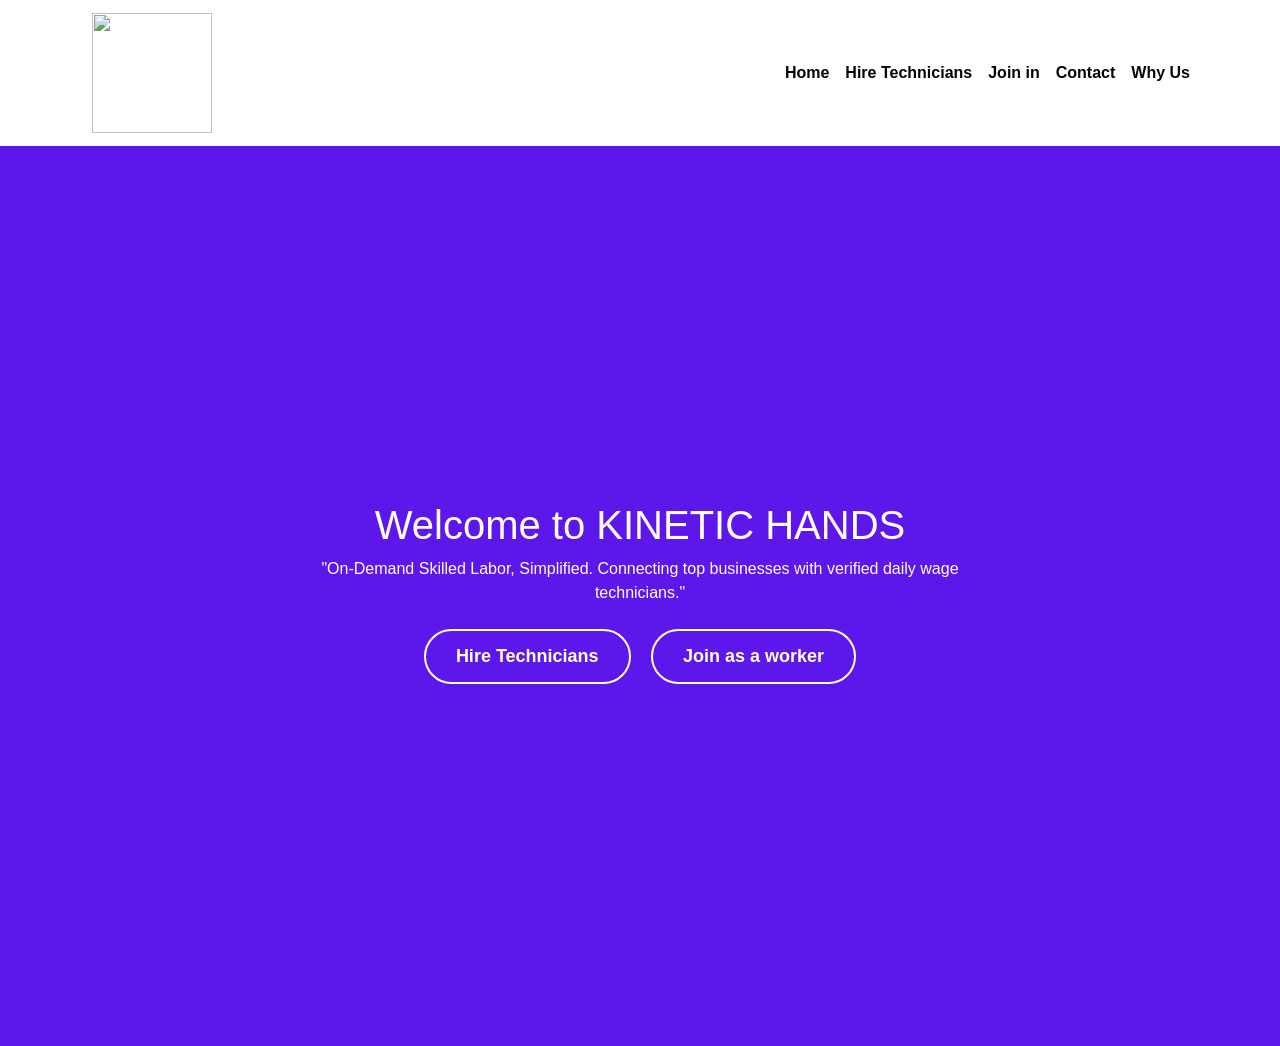
==== index.html @ 216d6555 "Add files via upload" ====
<!DOCTYPE html>
<html lang="en">
<head>
    <meta charset="UTF-8">
    <meta name="viewport" content="width=device-width, initial-scale=1.0">
    <title>Wlcome to KINETIC HANDS</title>
    <link rel="icon" type="image/png" href="logo/Black and White Modern Initial K Business Logo copy.png">

<link href="https://cdn.jsdelivr.net/npm/bootstrap@5.3.2/dist/css/bootstrap.min.css" rel="stylesheet">
</head>
<script src="https://cdn.jsdelivr.net/npm/bootstrap@5.3.2/dist/js/bootstrap.bundle.min.js"></script>

<link rel="stylesheet" href="style.css">
<link href="https://fonts.googleapis.com/css2?family=Poppins:wght@400;600;700&display=swap" rel="stylesheet">
<body>
    <!-- Navbar -->
<nav class="navbar navbar-expand-lg navbar-dark bg-dark">
    <div class="container">
      <a class="navbar-brand" href="#"><img src="logo/Black and White Modern Initial K Business Logo copy.png" height="120px" width="120px"></a>
  
      <!-- Hamburger button for mobile -->
      <button class="navbar-toggler" type="button" data-bs-toggle="collapse" data-bs-target="#navbarNav">
        <span class="navbar-toggler-icon"></span>
      </button>
  
      <!-- Menu items -->
      <div class="collapse navbar-collapse" id="navbarNav">
        <ul class="navbar-nav ms-auto">
          <li class="nav-item"><a class="nav-link " href="#">Home</a></li>
          <li class="nav-item"><a class="nav-link" href="hire.html">Hire Technicians</a></li>
          <li class="nav-item"><a class="nav-link" href="join.html">Join in</a></li>
          <li class="nav-item"><a class="nav-link" href="#">Contact</a></li>
          <li class="nav-item"><a class="nav-link" href="why-us.html">Why Us</a></li>
          
        </ul>
      </div>
    </div>
  </nav>
 <!-- Hero Section -->
<section id="hero" class="hero">
    <!-- Overlay -->
    <div class="overlay"></div>
  
    <div class="hero-text">
      <h1>Welcome to KINETIC HANDS</h1>
      <p>"On-Demand Skilled Labor, Simplified. Connecting top businesses with verified daily wage technicians."</p>
      <a href="hire.html" class="btn btn-main">Hire Technicians</a>
      <a href="join.html" class="btn btn-light">Join as a worker</a>
    </div>
  </section>
  
 
</body>
</html>
---- style.css ----
*{
  font-family: 'Segoe UI', Tahoma, Geneva, Verdana, sans-serif;
}
.hero {
    height: 100vh;
    background-color: #5e17eb;
    display: flex;
    align-items: center;
    justify-content: center;
    text-align: center;
    color: rgb(255, 255, 255);
    position: relative;
  }
 
    .nav-item {
      --bs-nav-link-padding-x: 0;
      --bs-nav-link-padding-y: 0.5rem;
      --bs-nav-link-font-weight: 700;
      --bs-nav-link-color: rgb(5 4 4);
      
  }
  .nav-link:hover{
    color: rgb(107, 103, 103);
    transform: translateY(-2px);
    animation: ease-in-out;
  }      
  .hero .overlay {
    position: absolute;
    top: 0; left: 0; right: 0; bottom: 0;
  }
  

    .hero-text {
      position: relative;
      z-index: 2;
      max-width: 700px;
      animation: fadeIn 1.5s ease-in-out;
    }
    .hero-text .btn {
      margin: 8px;
      padding: 12px 30px;
      border-radius: 50px;
      font-weight: 600;
      transition: 0.3s;
    }
    .hero-text .btn:hover {
      transform: scale(1.05);
    }
    @keyframes fadeIn {
      from {opacity: 0; transform: translateY(20px);}
      to {opacity: 1; transform: translateY(0);}
    }          

  .btn {
    padding: 10px 20px;
    margin: 10px;
    font-size: 18px;
    border: none;
    cursor: pointer;
  }
  
  .btn-main {
    background: transparent;
    border: 2px solid white;
    color: white;
  }
  
  .btn-light {
    background: transparent;
    border: 2px solid white;
    color: white;
  }
  .navbar-brand img{
    padding: 0;
    margin: 0;

  }
  .navbar {
    background: rgba(255, 255, 255, 0.901) !important;
    backdrop-filter: blur(8px);
  }
  .navbar .navbar-brand {
    color: #000000 !important;
    margin: 0 10px;
    font-weight: 500;
    transition: color 0.3s;
  }
  /* Custom Additions for Team Project Modules */
.italic-tagline {
  font-style: italic;
  font-size: 1.05rem;
}

/* Custom list layout markers */
.custom-check-list {
  padding-left: 0;
}

.custom-check-list li {
  position: relative;
  padding-left: 24px;
}

.custom-check-list li::before {
  content: "✓";
  position: absolute;
  left: 0;
  top: 0;
  color: #198754; /* Bootstrap Success Green */
  font-weight: bold;
}

/* Background subtlety values for modern look */
.bg-success-subtle {
  background-color: #e8f5e9 !important;
}

.bg-success-subtle text-success {
  color: #1b5e20 !important;
}
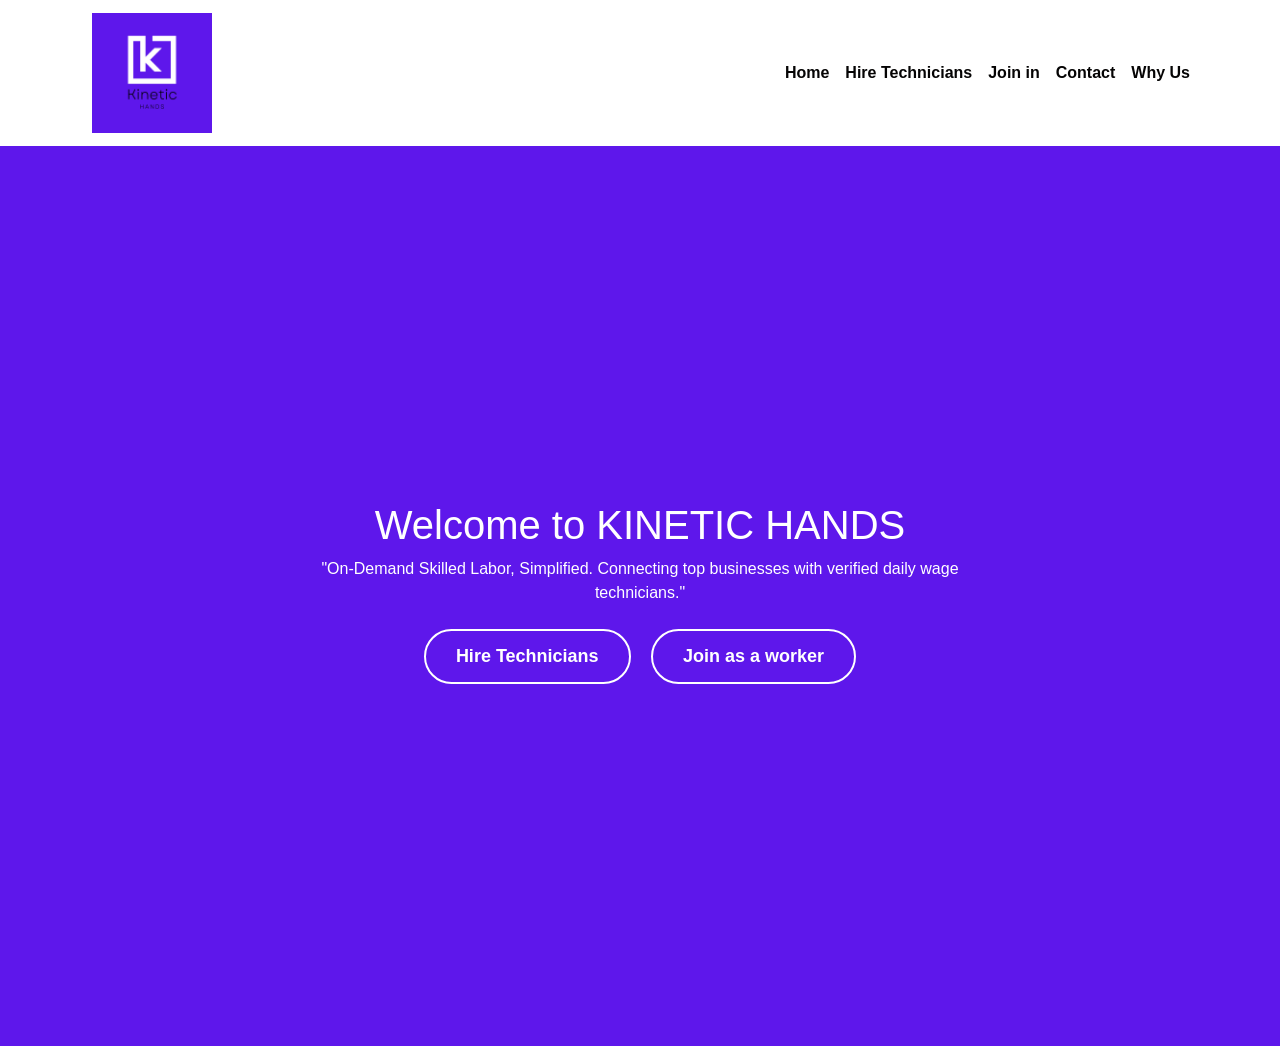
==== commit 5c3078e7: "Update index.html" ====
--- a/index.html
+++ b/index.html
@@ -4,7 +4,7 @@
     <meta charset="UTF-8">
     <meta name="viewport" content="width=device-width, initial-scale=1.0">
     <title>Wlcome to KINETIC HANDS</title>
-    <link rel="icon" type="image/png" href="logo/Black and White Modern Initial K Business Logo copy.png">
+    <link rel="icon" type="image/png" href="Black and White Modern Initial K Business Logo copy.png">
 
 <link href="https://cdn.jsdelivr.net/npm/bootstrap@5.3.2/dist/css/bootstrap.min.css" rel="stylesheet">
 </head>
@@ -16,7 +16,7 @@
     <!-- Navbar -->
 <nav class="navbar navbar-expand-lg navbar-dark bg-dark">
     <div class="container">
-      <a class="navbar-brand" href="#"><img src="logo/Black and White Modern Initial K Business Logo copy.png" height="120px" width="120px"></a>
+      <a class="navbar-brand" href="#"><img src="Black and White Modern Initial K Business Logo copy.png" height="120px" width="120px"></a>
   
       <!-- Hamburger button for mobile -->
       <button class="navbar-toggler" type="button" data-bs-toggle="collapse" data-bs-target="#navbarNav">
@@ -51,4 +51,4 @@
   
  
 </body>
-</html>+</html>
